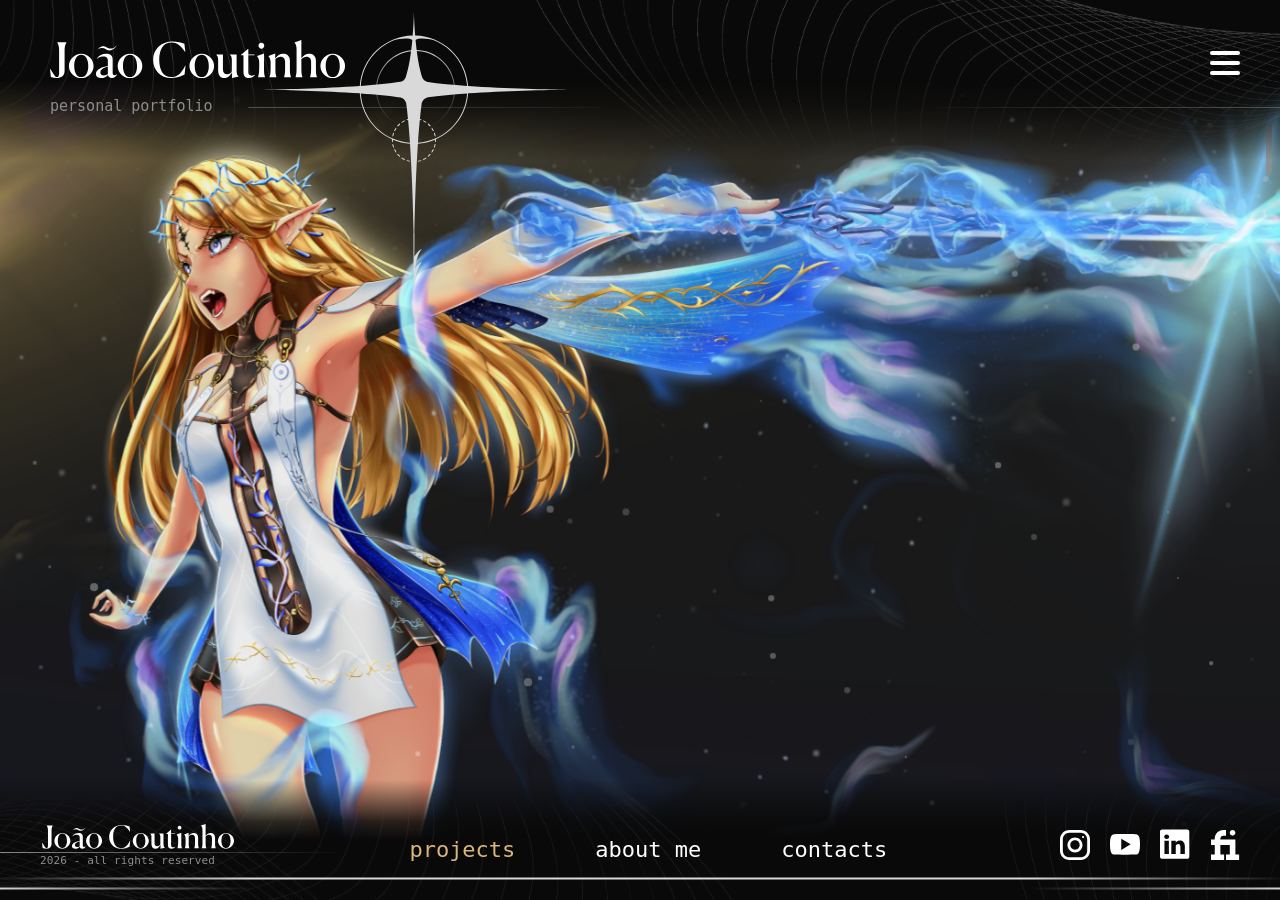
==== 3d-modeling.html @ b3ddf0ff "fst commit" ====
<!DOCTYPE html>
<html lang="pt">
<head>
  <meta charset="UTF-8">
  <meta name="viewport" content="width=device-width, initial-scale=1.0">
  <title>3d-Modeling | Portfolio</title>
  
 
  <link rel="stylesheet" href="css\parallax.css">
  <link rel="stylesheet" href="css\fonts.css">
  <link rel="stylesheet" href="css\header.css">
  <link rel="stylesheet" href="css\info_cards.css">
  <link rel="stylesheet" href="css\footer.css">
  <link rel="stylesheet" href="css\illustrations.css">
  <link rel="stylesheet" href="css\index.css">
  <link rel="stylesheet" href="css\tablets.css">
  <link rel="stylesheet" href="css\mobile.css">
</head>
<body>
  <div class="parallax-bg" aria-hidden="true">
    <!-- Desktop images -->
    <img class="parallax-layer layer1 desktop" src="images/layer4.png" alt="" data-speed="22">
    <img class="parallax-layer layer2 desktop" src="images/layer3.png" alt="" data-speed="16">
    <img class="parallax-layer layer3 desktop" src="images/layer2.png" alt="" data-speed="10">
    <img class="parallax-layer layer4 desktop" src="images/layer1.png" alt="" data-speed="30">
    
    <!-- Mobile images (hidden initially) -->
    <img class="parallax-layer layer1 mobile" src="images/layer4_mobile.png" alt="" data-speed="22" style="display:none;">
    <img class="parallax-layer layer2 mobile" src="images/layer3_mobile.png" alt="" data-speed="16" style="display:none;">
    <img class="parallax-layer layer3 mobile" src="images/layer2_mobile.png" alt="" data-speed="10" style="display:none;">
    <img class="parallax-layer layer4 mobile" src="images/layer1_mobile.png" alt="" data-speed="30" style="display:none;">
    
    <div class="parallax-layer particle-layer layer5" data-speed="8" aria-hidden="true"></div>
    <div class="parallax-layer particle-layer layer6" data-speed="10" aria-hidden="true"></div>
  </div>


  <div class="page-content">
    <header>
      <div class="mobile-nav-panel" id="mobile-nav-panel" aria-hidden="true" >
        <a href="index.html" class="nav-link is-active" data-nav="home"><h2>Projects</h2></a>
        <a href="about.html" class="nav-link" data-nav="about"><h2>About Me</h2></a>
        <a href="contact.html" class="nav-link" data-nav="contact"><h2>Contacts</h2></a>
      </div>
      <div class="black-degrade" aria-hidden="true"></div>
      <img src="images\waves blured.png" alt="Waves Blured" class="waves-blured">
      <svg class="Vector2Header" width="1702" height="2" viewBox="0 0 1702 2" preserveAspectRatio="xMidYMid meet" fill="none" xmlns="http://www.w3.org/2000/svg">
<path d="M579.146 1.33301H0V0.333008H579.146V1.33301Z" fill="url(#paint0_linear_225_235)"/>
<path d="M1701.89 0V1H1122.74V0H1701.89Z" fill="url(#paint1_linear_225_235)"/>
<defs>
<linearGradient id="paint0_linear_225_235" x1="1701.89" y1="1.00043" x2="0" y2="1.00043" gradientUnits="userSpaceOnUse">
<stop offset="0.00600609" stop-color="#8D8D8D"/>
<stop offset="0.370487" stop-color="#8D8D8D" stop-opacity="0"/>
<stop offset="0.607399" stop-color="#8D8D8D" stop-opacity="0"/>
<stop offset="1" stop-color="#8D8D8D"/>
</linearGradient>
<linearGradient id="paint1_linear_225_235" x1="1701.89" y1="1.00043" x2="0" y2="1.00043" gradientUnits="userSpaceOnUse">
<stop offset="0.00600609" stop-color="#8D8D8D"/>
<stop offset="0.370487" stop-color="#8D8D8D" stop-opacity="0"/>
<stop offset="0.607399" stop-color="#8D8D8D" stop-opacity="0"/>
<stop offset="1" stop-color="#8D8D8D"/>
</linearGradient>
</defs>
      </svg>
      <div class="slider" style="visibility:hidden;">  
        <svg class="slide1 is-active" width="1920" height="20" viewBox="0 0 1920 20" preserveAspectRatio="none" fill="none" xmlns="http://www.w3.org/2000/svg">
<path d="M1219.82 2.77637C1219.82 3.23866 1219.82 3.27374 1219.82 3.27637H1153.14C1142.38 3.27646 1136.98 6.40351 1130.78 9.58105C1124.53 12.7842 1117.53 15.9971 1103.69 15.9971V14.9971C1117.32 14.9971 1124.16 11.8482 1130.33 8.69141C1136.54 5.50894 1142.12 2.27646 1153.14 2.27637H1219.82C1219.82 2.27637 1219.82 2.27664 1219.82 2.77637Z" fill="#6D6D6D"/>
<path d="M1286.5 2.27637C1297.51 2.27649 1303.1 5.50895 1309.31 8.69141C1315.47 11.8482 1322.31 14.9971 1335.94 14.9971V15.9971C1322.1 15.9971 1315.1 12.7842 1308.85 9.58105C1302.65 6.40352 1297.25 3.27649 1286.5 3.27637H1219.82C1219.82 3.27637 1219.82 3.27637 1219.82 2.77637C1219.82 2.27664 1219.82 2.27637 1219.82 2.27637H1286.5Z" fill="#6D6D6D"/>
<path d="M1219.82 1H1160.32C1150.78 1.00012 1146 4.66069 1140.46 8.41211C1137.68 10.2914 1134.71 12.1945 1130.89 13.6221C1127.06 15.0508 1122.39 15.9971 1116.21 15.9971V14.9971C1122.28 14.9971 1126.83 14.0686 1130.54 12.6855C1134.25 11.3013 1137.13 9.45376 1139.9 7.58398C1143.7 5.00549 1147.27 2.38401 1152.34 1H1144.82C1132.71 1.00006 1126.63 4.69135 1119.65 8.43848C1112.62 12.2122 1104.76 15.9971 1089.2 15.9971V14.9971C1104.54 14.9971 1112.24 11.2823 1119.18 7.55762C1126.16 3.80644 1132.44 5.63108e-05 1144.82 0H1219.82V1Z" fill="#D9D9D9"/>
<path d="M1294.82 0C1307.19 8.13388e-05 1313.47 3.80645 1320.45 7.55762C1327.39 11.2823 1335.09 14.9971 1350.44 14.9971V15.9971C1334.87 15.9971 1327.01 12.2122 1319.98 8.43848C1313 4.69136 1306.92 1.00008 1294.82 1H1287.29C1292.37 2.38402 1295.93 5.00551 1299.74 7.58398C1302.5 9.45374 1305.39 11.3013 1309.1 12.6855C1312.8 14.0685 1317.35 14.9971 1323.43 14.9971V15.9971C1317.24 15.9971 1312.58 15.0508 1308.75 13.6221C1304.92 12.1945 1301.95 10.2914 1299.18 8.41211C1293.81 4.77783 1289.15 1.22894 1280.19 1.01074L1279.31 1H1219.82V0H1294.82Z" fill="#D9D9D9"/>
<path d="M1279.82 8.49805H1230.61C1223.54 10.2774 1220.49 16.3881 1219.82 19.6953C1219.14 16.3881 1216.09 10.2775 1209.02 8.49805H1159.82V7.49805H1279.82V8.49805Z" fill="url(#paint0_linear_6_7)"/>
<path d="M1116.21 15V16H0V15H1116.21Z" fill="url(#paint1_linear_6_7)"/>
<path d="M1920 15V16H1323.42V15H1920Z" fill="url(#paint2_linear_6_7)"/>
<defs>
<linearGradient id="paint0_linear_6_7" x1="0" y1="9.84766" x2="1920" y2="9.84766" gradientUnits="userSpaceOnUse">
<stop stop-color="#8D8D8D" stop-opacity="0"/>
<stop offset="0.2" stop-color="#8D8D8D"/>
<stop offset="0.8" stop-color="#8D8D8D"/>
<stop offset="1" stop-color="#8D8D8D" stop-opacity="0"/>
</linearGradient>
<linearGradient id="paint1_linear_6_7" x1="0" y1="16" x2="1967.49" y2="16" gradientUnits="userSpaceOnUse">
<stop stop-color="#D9D9D9" stop-opacity="0"/>
<stop offset="0.2" stop-color="#D9D9D9"/>
<stop offset="0.8" stop-color="#D9D9D9"/>
<stop offset="1" stop-color="#D9D9D9" stop-opacity="0"/>
</linearGradient>
<linearGradient id="paint2_linear_6_7" x1="-91.1058" y1="16" x2="1920" y2="16" gradientUnits="userSpaceOnUse">
<stop stop-color="#D9D9D9" stop-opacity="0"/>
<stop offset="0.2" stop-color="#D9D9D9"/>
<stop offset="0.8" stop-color="#D9D9D9"/>
<stop offset="1" stop-color="#D9D9D9" stop-opacity="0"/>
</linearGradient>
</defs>
        </svg>
        <svg class="slide2" width="1920" height="20" viewBox="0 0 1920 20" preserveAspectRatio="none" fill="none" xmlns="http://www.w3.org/2000/svg">
<path d="M1473.4 2.77637C1473.4 3.23867 1473.4 3.27374 1473.4 3.27637H1406.73C1395.97 3.27646 1390.57 6.40343 1384.37 9.58105C1378.12 12.7843 1371.12 15.9971 1357.28 15.9971V14.9971C1370.91 14.9971 1377.75 11.8483 1383.91 8.69141C1390.13 5.50886 1395.71 2.27646 1406.73 2.27637H1473.4C1473.4 2.27637 1473.4 2.27663 1473.4 2.77637Z" fill="#6D6D6D"/>
<path d="M1540.08 2.27637C1551.1 2.27649 1556.68 5.50888 1562.9 8.69141C1569.06 11.8483 1575.9 14.9971 1589.53 14.9971V15.9971C1575.69 15.9971 1568.69 12.7843 1562.44 9.58105C1556.24 6.40344 1550.84 3.27649 1540.08 3.27637H1473.41C1473.41 3.27637 1473.4 3.27638 1473.4 2.77637C1473.4 2.27663 1473.41 2.27637 1473.41 2.27637H1540.08Z" fill="#6D6D6D"/>
<path d="M1473.4 1H1413.91C1404.37 1.00012 1399.59 4.66061 1394.04 8.41211C1391.27 10.2915 1388.3 12.1944 1384.47 13.6221C1380.65 15.0508 1375.98 15.9971 1369.8 15.9971V14.9971C1375.87 14.9971 1380.42 14.0686 1384.12 12.6855C1387.83 11.3013 1390.72 9.45381 1393.48 7.58398C1397.29 5.00543 1400.86 2.38405 1405.93 1H1398.4C1386.3 1.00006 1380.22 4.69126 1373.24 8.43848C1366.21 12.2123 1358.35 15.9971 1342.79 15.9971V14.9971C1358.13 14.9971 1365.83 11.2824 1372.77 7.55762C1379.75 3.80635 1386.03 5.63121e-05 1398.4 0H1473.4V1Z" fill="#D9D9D9"/>
<path d="M1548.41 0C1560.78 8.13409e-05 1567.06 3.80636 1574.04 7.55762C1580.98 11.2824 1588.68 14.9971 1604.02 14.9971V15.9971C1588.46 15.9971 1580.6 12.2123 1573.57 8.43848C1566.59 4.69127 1560.51 1.00008 1548.41 1H1540.88C1545.95 2.38406 1549.52 5.00545 1553.33 7.58398C1556.09 9.45379 1558.98 11.3013 1562.68 12.6855C1566.39 14.0686 1570.94 14.9971 1577.01 14.9971V15.9971C1570.83 15.9971 1566.16 15.0508 1562.33 13.6221C1558.51 12.1945 1555.54 10.2915 1552.76 8.41211C1547.4 4.77774 1542.74 1.22895 1533.78 1.01074L1532.9 1H1473.4V0H1548.41Z" fill="#D9D9D9"/>
<path d="M1533.4 8.49805H1484.2C1477.13 10.2774 1474.08 16.388 1473.4 19.6953C1472.73 16.388 1469.68 10.2775 1462.61 8.49805H1413.4V7.49805H1533.4V8.49805Z" fill="url(#paint0_linear_225_249)"/>
<path d="M1369.8 15V16L0 16.0004V15.0004L1369.8 15Z" fill="url(#paint1_linear_225_249)"/>
<path d="M1920 15.0004V16.0004L1577.01 16V15L1920 15.0004Z" fill="url(#paint2_linear_225_249)"/>
<defs>
<linearGradient id="paint0_linear_225_249" x1="0" y1="9.84766" x2="1920" y2="9.84766" gradientUnits="userSpaceOnUse">
<stop stop-color="#8D8D8D" stop-opacity="0"/>
<stop offset="0.2" stop-color="#8D8D8D"/>
<stop offset="0.8" stop-color="#8D8D8D"/>
<stop offset="1" stop-color="#8D8D8D" stop-opacity="0"/>
</linearGradient>
<linearGradient id="paint1_linear_225_249" x1="0" y1="16" x2="1967.49" y2="16" gradientUnits="userSpaceOnUse">
<stop stop-color="#D9D9D9" stop-opacity="0"/>
<stop offset="0.2" stop-color="#D9D9D9"/>
<stop offset="0.8" stop-color="#D9D9D9"/>
<stop offset="1" stop-color="#D9D9D9" stop-opacity="0"/>
</linearGradient>
<linearGradient id="paint2_linear_225_249" x1="-91.1058" y1="16" x2="1920" y2="16" gradientUnits="userSpaceOnUse">
<stop stop-color="#D9D9D9" stop-opacity="0"/>
<stop offset="0.2" stop-color="#D9D9D9"/>
<stop offset="0.8" stop-color="#D9D9D9"/>
<stop offset="1" stop-color="#D9D9D9" stop-opacity="0"/>
</linearGradient>
</defs>
        </svg>
        <svg class="slide3" width="1920" height="20" viewBox="0 0 1920 20" preserveAspectRatio="none" fill="none" xmlns="http://www.w3.org/2000/svg">
<path d="M1722.04 2.77637C1722.04 3.23868 1722.04 3.27374 1722.04 3.27637H1655.36C1644.61 3.27646 1639.21 6.40339 1633.01 9.58105C1626.76 12.7843 1619.76 15.9971 1605.92 15.9971V14.9971C1619.55 14.9971 1626.39 11.8483 1632.55 8.69141C1638.76 5.50883 1644.35 2.27646 1655.36 2.27637H1722.04C1722.04 2.27637 1722.04 2.27662 1722.04 2.77637Z" fill="#6D6D6D"/>
<path d="M1788.72 2.27637C1799.74 2.27649 1805.32 5.50884 1811.53 8.69141C1817.7 11.8483 1824.54 14.9971 1838.17 14.9971V15.9971C1824.33 15.9971 1817.33 12.7843 1811.08 9.58105C1804.88 6.40341 1799.48 3.27649 1788.72 3.27637H1722.04C1722.04 3.27637 1722.04 3.27638 1722.04 2.77637C1722.04 2.27662 1722.04 2.27637 1722.04 2.27637H1788.72Z" fill="#6D6D6D"/>
<path d="M1722.04 1H1662.55C1653.01 1.00012 1648.22 4.66057 1642.68 8.41211C1639.91 10.2915 1636.94 12.1944 1633.11 13.6221C1629.28 15.0508 1624.62 15.9971 1618.43 15.9971V14.9971C1624.51 14.9971 1629.06 14.0686 1632.76 12.6855C1636.47 11.3013 1639.36 9.45383 1642.12 7.58398C1645.93 5.00541 1649.49 2.38406 1654.57 1H1647.04C1634.94 1.00006 1628.85 4.69122 1621.88 8.43848C1614.85 12.2123 1606.99 15.9971 1591.42 15.9971V14.9971C1606.77 14.9971 1614.47 11.2824 1621.41 7.55762C1628.39 3.80631 1634.67 5.63127e-05 1647.04 0H1722.04V1Z" fill="#D9D9D9"/>
<path d="M1797.04 0C1809.42 8.13418e-05 1815.7 3.80632 1822.68 7.55762C1829.62 11.2824 1837.32 14.9971 1852.66 14.9971V15.9971C1837.1 15.9971 1829.24 12.2123 1822.21 8.43848C1815.23 4.69124 1809.15 1.00008 1797.04 1H1789.52C1794.59 2.38407 1798.16 5.00543 1801.96 7.58398C1804.73 9.45381 1807.61 11.3013 1811.32 12.6855C1815.03 14.0686 1819.58 14.9971 1825.65 14.9971V15.9971C1819.47 15.9971 1814.8 15.0508 1810.97 13.6221C1807.15 12.1944 1804.18 10.2915 1801.4 8.41211C1796.04 4.7777 1791.38 1.22895 1782.41 1.01074L1781.54 1H1722.04V0H1797.04Z" fill="#D9D9D9"/>
<path d="M1782.04 8.49805H1732.84C1725.77 10.2775 1722.71 16.3879 1722.04 19.6953C1721.37 16.3879 1718.31 10.2775 1711.25 8.49805H1662.04V7.49805H1782.04V8.49805Z" fill="url(#paint0_linear_225_249)"/>
<path d="M1618.43 15V16L0 16.0005V15.0005L1618.43 15Z" fill="url(#paint1_linear_225_249)"/>
<path d="M1920 15.0005V16.0005L1825.65 16V15L1920 15.0005Z" fill="url(#paint2_linear_225_249)"/>
<defs>
<linearGradient id="paint0_linear_225_249" x1="0" y1="9.84766" x2="1920" y2="9.84766" gradientUnits="userSpaceOnUse">
<stop stop-color="#8D8D8D" stop-opacity="0"/>
<stop offset="0.2" stop-color="#8D8D8D"/>
<stop offset="0.8" stop-color="#8D8D8D"/>
<stop offset="1" stop-color="#8D8D8D" stop-opacity="0"/>
</linearGradient>
<linearGradient id="paint1_linear_225_249" x1="0" y1="16" x2="1967.49" y2="16" gradientUnits="userSpaceOnUse">
<stop stop-color="#D9D9D9" stop-opacity="0"/>
<stop offset="0.2" stop-color="#D9D9D9"/>
<stop offset="0.8" stop-color="#D9D9D9"/>
<stop offset="1" stop-color="#D9D9D9" stop-opacity="0"/>
</linearGradient>
<linearGradient id="paint2_linear_225_249" x1="-91.1058" y1="16" x2="1920" y2="16" gradientUnits="userSpaceOnUse">
<stop stop-color="#D9D9D9" stop-opacity="0"/>
<stop offset="0.2" stop-color="#D9D9D9"/>
<stop offset="0.8" stop-color="#D9D9D9"/>
<stop offset="1" stop-color="#D9D9D9" stop-opacity="0"/>
</linearGradient>
</defs>
        </svg>
        



      </div> 
    
      <div class="nav-container">

        <div class="logo-container">      
          <svg class="JoãoCoutinho"width="296" height="39" viewBox="0 0 296 39" fill="none" xmlns="http://www.w3.org/2000/svg">
<path d="M16.5117 2.30469C14.9759 5.28038 14.5918 6.9127 14.5918 10.8965V30.7207C14.5916 35.4243 11.52 38.0643 6.48047 38.0645C4.65649 38.0645 2.73624 37.7278 0.864258 37.0078L0 29.0879L0.383789 28.9443C3.74379 34.3203 5.18411 37.1045 6.91211 37.1045C8.20807 37.1044 9.12012 35.7602 9.12012 33.4082V10.8965C9.12012 6.91267 8.73602 5.28042 7.2002 2.30469V2.20801H16.5117V2.30469Z" fill="white"/>
<path fill-rule="evenodd" clip-rule="evenodd" d="M31.2314 13.7285C37.9512 13.7287 43.5672 19.4881 43.5674 25.9199C43.5674 32.3998 37.9993 38.0643 31.2314 38.0645C24.4634 38.0645 18.8954 32.3999 18.9434 25.9199C18.9915 19.4881 24.5596 13.7285 31.2314 13.7285ZM31.2314 14.6885C26.3355 14.6885 24.2237 20.16 24.2236 25.9199C24.2236 31.7279 26.2874 37.1045 31.2314 37.1045C36.1752 37.1043 38.2871 31.7278 38.2871 25.9199C38.287 20.1602 36.1271 14.6887 31.2314 14.6885Z" fill="white"/>
<path fill-rule="evenodd" clip-rule="evenodd" d="M56.3633 13.7285C61.2113 13.7285 62.6514 16.4644 62.6514 19.4404V33.1201C62.6514 34.3201 63.1316 35.2323 64.5234 35.2324C65.2434 35.2324 66.012 34.9923 66.876 34.3203L66.9717 34.416C66.2517 35.952 64.8116 37.9199 61.9316 37.9199C59.5317 37.9199 58.2833 36.5284 57.9473 34.8965C56.4593 36.5763 54.0597 38.0643 51.0361 38.0645C48.2042 38.0645 45.8995 36.7203 45.8994 33.9844C45.8994 29.1364 52.8116 26.7838 57.8516 25.9678V20.7363C57.8516 18.2403 56.8435 16.6084 53.4355 16.6084C51.6116 16.6084 49.1157 17.0886 47.0518 18.7686L46.8115 18.4805C48.7795 15.6966 52.1875 13.7286 56.3633 13.7285ZM57.8516 26.7842C54.0596 27.6482 50.4121 29.2324 50.4121 32.4004C50.4122 34.2723 51.6601 35.4727 53.916 35.4727C55.5479 35.4726 57.0356 34.848 57.8516 34.0801V26.7842Z" fill="white"/>
<path fill-rule="evenodd" clip-rule="evenodd" d="M79.9814 13.7285C86.7012 13.7287 92.3172 19.4881 92.3174 25.9199C92.3174 32.3998 86.7493 38.0643 79.9814 38.0645C73.2134 38.0645 67.6454 32.3999 67.6934 25.9199C67.7415 19.4881 73.3096 13.7285 79.9814 13.7285ZM79.9814 14.6885C75.0855 14.6885 72.9737 20.16 72.9736 25.9199C72.9736 31.7279 75.0374 37.1045 79.9814 37.1045C84.9252 37.1043 87.0371 31.7278 87.0371 25.9199C87.037 20.1602 84.8771 14.6887 79.9814 14.6885Z" fill="white"/>
<path d="M122.288 1.48828C127.376 1.48828 131.841 2.78399 134.385 3.79199L135.345 11.6641L134.96 11.8086C130.256 5.18459 127.184 2.44824 121.664 2.44824C112.784 2.44836 109.232 9.84045 109.232 19.7764C109.232 29.7602 112.928 37.1043 121.376 37.1045C128.192 37.1045 131.792 32.4005 135.152 25.6807L135.536 25.8242L134.576 34.6084C133.76 35.2326 127.952 38.0645 121.376 38.0645C110.288 38.0643 103.137 30.0482 103.137 19.7764C103.137 9.55243 111.104 1.48838 122.288 1.48828Z" fill="white"/>
<path fill-rule="evenodd" clip-rule="evenodd" d="M151.747 13.7285C158.467 13.7287 164.083 19.4881 164.083 25.9199C164.083 32.3998 158.515 38.0643 151.747 38.0645C144.979 38.0645 139.411 32.3999 139.459 25.9199C139.507 19.4881 145.075 13.7285 151.747 13.7285ZM151.747 14.6885C146.851 14.6885 144.739 20.16 144.739 25.9199C144.739 31.7279 146.803 37.1045 151.747 37.1045C156.691 37.1043 158.803 31.7278 158.803 25.9199C158.803 20.1602 156.643 14.6887 151.747 14.6885Z" fill="white"/>
<path d="M172.938 29.1367C172.938 32.4964 174.474 34.2246 177.162 34.2246C179.466 34.2244 180.905 32.928 181.817 31.2002V19.6807C181.817 17.2807 181.05 15.6 179.706 14.5439V14.4482H186.617V29.1846C186.617 34.272 187.242 35.1842 188.777 36.2881V36.3838L182.058 37.9199V31.9678C180.426 35.0877 178.218 38.0642 174.33 38.0645C170.25 38.0645 168.138 34.8963 168.138 29.9043V19.6807C168.138 17.2327 167.322 15.5999 166.122 14.5439V14.4482H172.938V29.1367Z" fill="white"/>
<path d="M198.312 14.4482H204.505V15.3125H198.312V32.1123C198.313 34.4163 199.369 35.6641 201.673 35.6641C203.353 35.664 204.6 34.9928 204.841 34.8486L204.984 35.04C203.64 36.912 201.529 38.0644 198.841 38.0645C196.009 38.0645 193.465 36.7679 193.465 32.2559V15.3125H190.873V15.0244L197.833 9.02441H198.312V14.4482Z" fill="white"/>
<path fill-rule="evenodd" clip-rule="evenodd" d="M282.716 13.7285C289.436 13.7287 295.052 19.4881 295.052 25.9199C295.052 32.3998 289.484 38.0643 282.716 38.0645C275.948 38.0645 270.38 32.3999 270.428 25.9199C270.476 19.4881 276.044 13.7285 282.716 13.7285ZM282.716 14.6885C277.82 14.6885 275.708 20.16 275.708 25.9199C275.708 31.7279 277.772 37.1045 282.716 37.1045C287.66 37.1043 289.771 31.7278 289.771 25.9199C289.771 20.1601 287.612 14.6887 282.716 14.6885Z" fill="white"/>
<path d="M214.017 27.9844C214.017 32.1122 214.113 34.6081 215.073 37.248V37.3447H208.113V37.248C208.785 34.6081 209.217 32.2081 209.217 28.0322V22.5605C209.217 19.4885 208.209 17.6642 207.057 16.3682V16.0322L214.017 13.4883V27.9844Z" fill="white"/>
<path d="M225.216 18.0967L225.407 18.1445C227.471 15.6485 229.776 13.7285 233.136 13.7285C237.504 13.7286 239.903 16.4165 239.903 20.6885V27.9844C239.903 32.3042 240 34.6081 241.008 37.248V37.3447H234.048V37.248C234.912 34.6081 235.104 32.0641 235.104 28.0322V21.792C235.103 19.0561 233.903 16.6562 230.688 16.6562C228.672 16.6563 226.799 17.5687 225.407 19.0566V27.9844C225.407 32.1602 225.504 34.6081 226.464 37.248V37.3447H219.504V37.248C220.416 34.6082 220.607 32.2561 220.607 28.0322V22.3682C220.607 19.2002 219.599 17.4239 218.447 16.1279V16.0322L225.216 13.4883V18.0967Z" fill="white"/>
<path d="M251.372 18.1445C253.436 15.6486 255.74 13.7286 259.1 13.7285C263.468 13.7285 265.916 16.4165 265.916 20.6885V28.0322C265.916 32.3041 266.012 34.6081 266.972 37.248V37.3447H260.012V37.248C260.924 34.6081 261.116 32.0162 261.116 28.0322V21.792C261.116 19.0562 259.868 16.6564 256.7 16.6562C254.636 16.6562 252.812 17.5685 251.372 19.1045V28.0322C251.372 32.1601 251.516 34.6082 252.476 37.248V37.3447H245.516V37.248C246.38 34.6081 246.572 32.2562 246.572 28.0322V8.83203C246.572 5.71216 245.564 3.88777 244.412 2.5918V2.49609L251.372 0V18.1445Z" fill="white"/>
<path d="M66.999 5.21289C65.3142 7.87838 60.8063 12.4585 56.25 9.45898C51.6937 6.4595 47.7656 8.88514 46.3711 10.4727C47.8342 8.63643 51.5719 5.26351 54.8174 6.46191C58.874 7.95995 61.584 10.9629 66.999 5.21289Z" fill="white"/>
<path d="M211.377 2.83203C212.961 2.83203 214.257 4.17597 214.257 5.75977C214.257 7.34377 212.961 8.64062 211.377 8.64062C209.793 8.64058 208.497 7.34374 208.497 5.75977C208.497 4.176 209.793 2.83207 211.377 2.83203Z" fill="white"/>
          </svg>
          <h2 class="professional-portfolio">personal portfolio</h2>
          <div class="LogoHeaderContainer">
            <svg class="LogoHeader"width="318" height="301" viewBox="0 0 318 301" fill="none" xmlns="http://www.w3.org/2000/svg">
<path d="M138.272 121.604C138.785 121.779 139.067 122.331 138.904 122.851C138.722 123.43 138.564 124.021 138.432 124.621C138.314 125.152 137.794 125.49 137.263 125.386C137.489 124.083 137.828 122.818 138.272 121.604Z" fill="#D9D9D9"/>
<path d="M140.939 116.514C141.389 116.815 141.518 117.423 141.226 117.882C140.898 118.396 140.591 118.925 140.308 119.468C140.056 119.95 139.465 120.141 138.979 119.902C139.533 118.711 140.19 117.578 140.939 116.514Z" fill="#D9D9D9"/>
<path d="M144.83 112.284C145.187 112.692 145.155 113.312 144.754 113.68C144.303 114.093 143.87 114.526 143.457 114.977C143.089 115.378 142.469 115.41 142.062 115.053C142.901 114.05 143.828 113.123 144.83 112.284Z" fill="#D9D9D9"/>
<path d="M149.68 109.202C149.919 109.688 149.727 110.278 149.245 110.53C148.702 110.813 148.173 111.12 147.659 111.448C147.2 111.741 146.593 111.612 146.291 111.162C147.355 110.413 148.489 109.756 149.68 109.202Z" fill="#D9D9D9"/>
<path d="M179.623 121.604C180.067 122.818 180.407 124.082 180.633 125.385C180.102 125.489 179.582 125.152 179.465 124.621C179.332 124.021 179.175 123.43 178.992 122.851C178.829 122.332 179.111 121.779 179.623 121.604Z" fill="#D9D9D9"/>
<path d="M176.955 116.514C177.704 117.578 178.362 118.711 178.916 119.902C178.43 120.141 177.84 119.95 177.589 119.468C177.306 118.925 176.999 118.396 176.671 117.882C176.379 117.423 176.507 116.816 176.955 116.514Z" fill="#D9D9D9"/>
<path d="M173.065 112.284C174.068 113.123 174.994 114.05 175.833 115.053C175.426 115.409 174.807 115.378 174.439 114.977C174.026 114.526 173.593 114.093 173.143 113.68C172.742 113.312 172.709 112.692 173.065 112.284Z" fill="#D9D9D9"/>
<path d="M168.216 109.202C169.407 109.756 170.541 110.412 171.604 111.161C171.303 111.611 170.696 111.741 170.237 111.448C169.723 111.12 169.193 110.814 168.65 110.53C168.168 110.278 167.977 109.688 168.216 109.202Z" fill="#D9D9D9"/>
<path fill-rule="evenodd" clip-rule="evenodd" d="M158.948 0C159.023 5.86039 159.375 14.7196 160.16 24.4043C188.345 25.0218 211.234 47.1265 213.096 74.9883C250.608 77.5927 294.447 78.5378 317.294 78.6611L314.141 78.6816C290.58 78.8702 248.948 79.8428 213.095 82.332C211.721 102.895 198.895 120.32 180.939 128.289C180.952 128.582 180.959 128.876 180.959 129.171L180.951 129.739C180.948 129.87 180.941 130.001 180.936 130.132C180.921 130.466 180.899 130.799 180.87 131.129C180.331 131.092 179.916 130.633 179.939 130.09C179.953 129.786 179.959 129.478 179.959 129.171C179.959 129.019 179.957 128.867 179.954 128.716C174.645 130.947 168.906 132.356 162.896 132.788C160.927 162.073 159.841 195.592 159.325 221.943C159.404 222.034 159.449 222.149 159.448 222.27C159.443 223.595 159.438 224.858 159.433 226.182L159.354 245.774C162.789 239.936 165.826 238.14 166.948 237.979C163.166 241.762 161.061 249.921 159.971 257.752C163.148 252.716 165.893 251.121 166.948 250.971C161.983 255.936 159.907 268.447 159.226 277.854L159.151 296.431C159.146 297.754 159.141 299.017 159.136 300.343C159.135 300.392 159.115 300.44 159.08 300.475C159.045 300.509 158.998 300.529 158.948 300.529C158.899 300.529 158.852 300.509 158.816 300.475C158.781 300.44 158.761 300.392 158.761 300.343C158.756 299.017 158.75 297.754 158.745 296.431L158.464 226.182C158.459 224.858 158.453 223.595 158.448 222.27C158.448 222.149 158.492 222.034 158.57 221.943C158.054 195.591 156.969 162.073 154.999 132.788C148.989 132.356 143.251 130.946 137.941 128.715C137.938 128.866 137.938 129.019 137.938 129.171C137.938 129.478 137.944 129.786 137.957 130.09C137.98 130.633 137.564 131.093 137.024 131.129C136.968 130.484 136.938 129.831 136.938 129.171C136.938 128.876 136.943 128.582 136.955 128.289C119.012 120.326 106.192 102.918 104.804 82.374C68.8155 79.8536 26.8464 78.8713 3.15332 78.6816L0 78.6611L3.15332 78.6396C26.8464 78.45 68.8155 77.4677 104.804 74.9473C106.685 47.1049 129.565 25.0216 157.736 24.4043C158.521 14.7196 158.874 5.86039 158.948 0ZM105.811 82.4434C107.212 102.42 119.627 119.358 137.023 127.225C137.024 127.221 137.024 127.217 137.024 127.213C137.279 127.23 137.505 127.341 137.671 127.511C143.024 129.846 148.835 131.327 154.932 131.781C154.386 123.777 153.775 116.101 153.089 108.988C152.935 109.033 152.781 109.079 152.628 109.127C152.108 109.29 151.556 109.008 151.382 108.495C151.909 108.302 152.445 108.13 152.99 107.978C152.429 102.268 151.821 96.933 151.159 92.0996H151.17C150.448 89.4079 148.381 87.2902 145.72 86.498C134.673 84.8401 120.783 83.5073 105.811 82.4434ZM212.088 82.4014C197.452 83.4323 183.824 84.7178 172.839 86.3115C172.715 86.3491 172.59 86.385 172.462 86.418C169.664 87.1399 167.474 89.3125 166.727 92.0996H166.737C166.076 96.933 165.466 102.267 164.905 107.978C165.45 108.13 165.987 108.302 166.514 108.495C166.339 109.008 165.789 109.29 165.27 109.127C165.116 109.079 164.962 109.033 164.807 108.988C164.12 116.101 163.51 123.777 162.964 131.781C169.061 131.327 174.871 129.846 180.225 127.511C180.39 127.342 180.616 127.23 180.87 127.213C180.87 127.217 180.871 127.221 180.871 127.225C198.28 119.353 210.701 102.397 212.088 82.4014ZM178.891 29.249C173.587 27.8758 164.298 26.4653 160.567 29.0742C161.843 42.6792 163.988 57.1918 167.418 66.958C168.464 68.8917 170.278 70.3398 172.462 70.9033C172.588 70.9359 172.713 70.9707 172.835 71.0078C183.82 72.6018 197.451 73.8879 212.088 74.9189C210.648 54.1737 197.332 36.6992 178.891 29.249ZM157.328 29.0723C153.569 26.4429 144.17 27.9024 138.91 29.2871C120.531 36.7539 107.263 54.1859 105.811 74.877C120.783 73.813 134.673 72.4802 145.72 70.8223C147.776 70.21 149.477 68.8066 150.478 66.958C153.907 57.1914 156.053 42.6779 157.328 29.0723Z" fill="#D9D9D9"/>
<path d="M151.382 149.847C151.557 149.334 152.109 149.052 152.628 149.216C153.207 149.398 153.799 149.556 154.398 149.688C154.929 149.806 155.266 150.326 155.162 150.856C153.859 150.631 152.595 150.291 151.382 149.847Z" fill="#D9D9D9"/>
<path d="M165.27 149.216C165.788 149.053 166.339 149.335 166.514 149.847C165.3 150.291 164.037 150.631 162.734 150.856C162.631 150.326 162.968 149.806 163.499 149.688C164.099 149.556 164.69 149.398 165.27 149.216Z" fill="#D9D9D9"/>
<path d="M146.291 147.179C146.593 146.73 147.201 146.602 147.659 146.895C148.173 147.223 148.702 147.529 149.245 147.812C149.727 148.064 149.918 148.654 149.68 149.14C148.488 148.586 147.355 147.928 146.291 147.179Z" fill="#D9D9D9"/>
<path d="M170.237 146.895C170.696 146.602 171.302 146.731 171.604 147.18C170.54 147.929 169.407 148.586 168.216 149.14C167.978 148.654 168.169 148.064 168.65 147.812C169.194 147.529 169.723 147.223 170.237 146.895Z" fill="#D9D9D9"/>
<path d="M142.062 143.289C142.469 142.933 143.089 142.965 143.457 143.366C143.87 143.817 144.303 144.25 144.754 144.663C145.155 145.031 145.186 145.649 144.83 146.057C143.828 145.218 142.901 144.292 142.062 143.289Z" fill="#D9D9D9"/>
<path d="M174.439 143.366C174.807 142.965 175.426 142.934 175.833 143.289C174.994 144.291 174.068 145.218 173.065 146.057C172.71 145.649 172.742 145.031 173.143 144.663C173.593 144.25 174.026 143.817 174.439 143.366Z" fill="#D9D9D9"/>
<path d="M138.979 138.439C139.465 138.201 140.056 138.392 140.308 138.874C140.591 139.417 140.897 139.947 141.226 140.461C141.518 140.92 141.388 141.526 140.938 141.828C140.38 141.035 139.873 140.202 139.421 139.336C139.267 139.041 139.12 138.742 138.979 138.439Z" fill="#D9D9D9"/>
<path d="M177.589 138.874C177.84 138.392 178.431 138.201 178.916 138.439C178.362 139.631 177.705 140.764 176.956 141.828C176.507 141.526 176.378 140.919 176.671 140.461C176.999 139.947 177.306 139.417 177.589 138.874Z" fill="#D9D9D9"/>
<path d="M137.263 132.956C137.794 132.852 138.314 133.191 138.432 133.722C138.564 134.322 138.722 134.913 138.904 135.492C139.068 136.011 138.785 136.563 138.272 136.737C137.828 135.523 137.489 134.259 137.263 132.956Z" fill="#D9D9D9"/>
<path d="M179.465 133.722C179.582 133.191 180.102 132.853 180.633 132.957C180.407 134.26 180.067 135.524 179.623 136.737C179.111 136.562 178.829 136.011 178.992 135.492C179.175 134.913 179.332 134.322 179.465 133.722Z" fill="#D9D9D9"/>
            </svg>
            <svg class="LogoHeaderbola" width="79" height="79" viewBox="0 0 79 79" fill="none" xmlns="http://www.w3.org/2000/svg">
<path d="M77.6095 39.3047C77.6095 18.1496 60.4599 1 39.3047 1C18.1496 1.00003 1.00003 18.1496 1 39.3047C1 60.4599 18.1496 77.6095 39.3047 77.6095V78.6095C17.5973 78.6095 0 61.0122 0 39.3047C3.29861e-05 17.5973 17.5973 3.29904e-05 39.3047 0C61.0122 0 78.6095 17.5973 78.6095 39.3047C78.6095 61.0122 61.0122 78.6095 39.3047 78.6095V77.6095C60.4599 77.6095 77.6095 60.4599 77.6095 39.3047Z" fill="url(#paint0_linear_196_331)"/>
<defs>
<linearGradient id="paint0_linear_196_331" x1="39.3047" y1="0" x2="39.3047" y2="78.6095" gradientUnits="userSpaceOnUse">
<stop stop-color="#D9D9D9"/>
<stop offset="1" stop-color="#737373" stop-opacity="0"/>
</linearGradient>
</defs>
            </svg>
          </div>
          
        </div>
        <nav>
          <a href="index.html" class="nav-link is-active" data-nav="home"><h2>Projects</h2></a>
          <a href="about.html" class="nav-link" data-nav="about"><h2>About Me</h2></a>
          <a href="contact.html" class="nav-link" data-nav="contact"><h2>Contacts</h2></a>
        </nav>
      </div>
      <div class="mobile-nav-toggle" type="button" aria-label="Open navigation menu" aria-expanded="false" aria-controls="mobile-nav-panel">
        <span></span>
        <span></span>
        <span></span>
      </div>
      
    </header>
    <div class="content-container" id="home-content">
      <div class="frame-controller-about">
        



      </div> 
      <footer class="footer-section">
        <img src="images\waves blured.png" alt="Waves Blured" class="footer-waves-blured">
        <div class="footer-content">
          <div class="footer-content-text"> 
            <svg class="footer-content-JoãoCoutinho"width="196.7" height="25.38" viewBox="0 0 296 39" fill="none" xmlns="http://www.w3.org/2000/svg">
              <path d="M16.5117 2.30469C14.9759 5.28038 14.5918 6.9127 14.5918 10.8965V30.7207C14.5916 35.4243 11.52 38.0643 6.48047 38.0645C4.65649 38.0645 2.73624 37.7278 0.864258 37.0078L0 29.0879L0.383789 28.9443C3.74379 34.3203 5.18411 37.1045 6.91211 37.1045C8.20807 37.1044 9.12012 35.7602 9.12012 33.4082V10.8965C9.12012 6.91267 8.73602 5.28042 7.2002 2.30469V2.20801H16.5117V2.30469Z" fill="white"/>
              <path fill-rule="evenodd" clip-rule="evenodd" d="M31.2314 13.7285C37.9512 13.7287 43.5672 19.4881 43.5674 25.9199C43.5674 32.3998 37.9993 38.0643 31.2314 38.0645C24.4634 38.0645 18.8954 32.3999 18.9434 25.9199C18.9915 19.4881 24.5596 13.7285 31.2314 13.7285ZM31.2314 14.6885C26.3355 14.6885 24.2237 20.16 24.2236 25.9199C24.2236 31.7279 26.2874 37.1045 31.2314 37.1045C36.1752 37.1043 38.2871 31.7278 38.2871 25.9199C38.287 20.1602 36.1271 14.6887 31.2314 14.6885Z" fill="white"/>
              <path fill-rule="evenodd" clip-rule="evenodd" d="M56.3633 13.7285C61.2113 13.7285 62.6514 16.4644 62.6514 19.4404V33.1201C62.6514 34.3201 63.1316 35.2323 64.5234 35.2324C65.2434 35.2324 66.012 34.9923 66.876 34.3203L66.9717 34.416C66.2517 35.952 64.8116 37.9199 61.9316 37.9199C59.5317 37.9199 58.2833 36.5284 57.9473 34.8965C56.4593 36.5763 54.0597 38.0643 51.0361 38.0645C48.2042 38.0645 45.8995 36.7203 45.8994 33.9844C45.8994 29.1364 52.8116 26.7838 57.8516 25.9678V20.7363C57.8516 18.2403 56.8435 16.6084 53.4355 16.6084C51.6116 16.6084 49.1157 17.0886 47.0518 18.7686L46.8115 18.4805C48.7795 15.6966 52.1875 13.7286 56.3633 13.7285ZM57.8516 26.7842C54.0596 27.6482 50.4121 29.2324 50.4121 32.4004C50.4122 34.2723 51.6601 35.4727 53.916 35.4727C55.5479 35.4726 57.0356 34.848 57.8516 34.0801V26.7842Z" fill="white"/>
              <path fill-rule="evenodd" clip-rule="evenodd" d="M79.9814 13.7285C86.7012 13.7287 92.3172 19.4881 92.3174 25.9199C92.3174 32.3998 86.7493 38.0643 79.9814 38.0645C73.2134 38.0645 67.6454 32.3999 67.6934 25.9199C67.7415 19.4881 73.3096 13.7285 79.9814 13.7285ZM79.9814 14.6885C75.0855 14.6885 72.9737 20.16 72.9736 25.9199C72.9736 31.7279 75.0374 37.1045 79.9814 37.1045C84.9252 37.1043 87.0371 31.7278 87.0371 25.9199C87.037 20.1602 84.8771 14.6887 79.9814 14.6885Z" fill="white"/>
              <path d="M122.288 1.48828C127.376 1.48828 131.841 2.78399 134.385 3.79199L135.345 11.6641L134.96 11.8086C130.256 5.18459 127.184 2.44824 121.664 2.44824C112.784 2.44836 109.232 9.84045 109.232 19.7764C109.232 29.7602 112.928 37.1043 121.376 37.1045C128.192 37.1045 131.792 32.4005 135.152 25.6807L135.536 25.8242L134.576 34.6084C133.76 35.2326 127.952 38.0645 121.376 38.0645C110.288 38.0643 103.137 30.0482 103.137 19.7764C103.137 9.55243 111.104 1.48838 122.288 1.48828Z" fill="white"/>
              <path fill-rule="evenodd" clip-rule="evenodd" d="M151.747 13.7285C158.467 13.7287 164.083 19.4881 164.083 25.9199C164.083 32.3998 158.515 38.0643 151.747 38.0645C144.979 38.0645 139.411 32.3999 139.459 25.9199C139.507 19.4881 145.075 13.7285 151.747 13.7285ZM151.747 14.6885C146.851 14.6885 144.739 20.16 144.739 25.9199C144.739 31.7279 146.803 37.1045 151.747 37.1045C156.691 37.1043 158.803 31.7278 158.803 25.9199C158.803 20.1602 156.643 14.6887 151.747 14.6885Z" fill="white"/>
              <path d="M172.938 29.1367C172.938 32.4964 174.474 34.2246 177.162 34.2246C179.466 34.2244 180.905 32.928 181.817 31.2002V19.6807C181.817 17.2807 181.05 15.6 179.706 14.5439V14.4482H186.617V29.1846C186.617 34.272 187.242 35.1842 188.777 36.2881V36.3838L182.058 37.9199V31.9678C180.426 35.0877 178.218 38.0642 174.33 38.0645C170.25 38.0645 168.138 34.8963 168.138 29.9043V19.6807C168.138 17.2327 167.322 15.5999 166.122 14.5439V14.4482H172.938V29.1367Z" fill="white"/>
              <path d="M198.312 14.4482H204.505V15.3125H198.312V32.1123C198.313 34.4163 199.369 35.6641 201.673 35.6641C203.353 35.664 204.6 34.9928 204.841 34.8486L204.984 35.04C203.64 36.912 201.529 38.0644 198.841 38.0645C196.009 38.0645 193.465 36.7679 193.465 32.2559V15.3125H190.873V15.0244L197.833 9.02441H198.312V14.4482Z" fill="white"/>
              <path fill-rule="evenodd" clip-rule="evenodd" d="M282.716 13.7285C289.436 13.7287 295.052 19.4881 295.052 25.9199C295.052 32.3998 289.484 38.0643 282.716 38.0645C275.948 38.0645 270.38 32.3999 270.428 25.9199C270.476 19.4881 276.044 13.7285 282.716 13.7285ZM282.716 14.6885C277.82 14.6885 275.708 20.16 275.708 25.9199C275.708 31.7279 277.772 37.1045 282.716 37.1045C287.66 37.1043 289.771 31.7278 289.771 25.9199C289.771 20.1601 287.612 14.6887 282.716 14.6885Z" fill="white"/>
              <path d="M214.017 27.9844C214.017 32.1122 214.113 34.6081 215.073 37.248V37.3447H208.113V37.248C208.785 34.6081 209.217 32.2081 209.217 28.0322V22.5605C209.217 19.4885 208.209 17.6642 207.057 16.3682V16.0322L214.017 13.4883V27.9844Z" fill="white"/>
              <path d="M225.216 18.0967L225.407 18.1445C227.471 15.6485 229.776 13.7285 233.136 13.7285C237.504 13.7286 239.903 16.4165 239.903 20.6885V27.9844C239.903 32.3042 240 34.6081 241.008 37.248V37.3447H234.048V37.248C234.912 34.6081 235.104 32.0641 235.104 28.0322V21.792C235.103 19.0561 233.903 16.6562 230.688 16.6562C228.672 16.6563 226.799 17.5687 225.407 19.0566V27.9844C225.407 32.1602 225.504 34.6081 226.464 37.248V37.3447H219.504V37.248C220.416 34.6082 220.607 32.2561 220.607 28.0322V22.3682C220.607 19.2002 219.599 17.4239 218.447 16.1279V16.0322L225.216 13.4883V18.0967Z" fill="white"/>
              <path d="M251.372 18.1445C253.436 15.6486 255.74 13.7286 259.1 13.7285C263.468 13.7285 265.916 16.4165 265.916 20.6885V28.0322C265.916 32.3041 266.012 34.6081 266.972 37.248V37.3447H260.012V37.248C260.924 34.6081 261.116 32.0162 261.116 28.0322V21.792C261.116 19.0562 259.868 16.6564 256.7 16.6562C254.636 16.6562 252.812 17.5685 251.372 19.1045V28.0322C251.372 32.1601 251.516 34.6082 252.476 37.248V37.3447H245.516V37.248C246.38 34.6081 246.572 32.2562 246.572 28.0322V8.83203C246.572 5.71216 245.564 3.88777 244.412 2.5918V2.49609L251.372 0V18.1445Z" fill="white"/>
              <path d="M66.999 5.21289C65.3142 7.87838 60.8063 12.4585 56.25 9.45898C51.6937 6.4595 47.7656 8.88514 46.3711 10.4727C47.8342 8.63643 51.5719 5.26351 54.8174 6.46191C58.874 7.95995 61.584 10.9629 66.999 5.21289Z" fill="white"/>
              <path d="M211.377 2.83203C212.961 2.83203 214.257 4.17597 214.257 5.75977C214.257 7.34377 212.961 8.64062 211.377 8.64062C209.793 8.64058 208.497 7.34374 208.497 5.75977C208.497 4.176 209.793 2.83207 211.377 2.83203Z" fill="white"/>
            </svg>
            <p>2026 - all rights reserved</p>
          </div>

          <nav class="footer-content-nav">         
            <a href="index.html" class="nav-link is-active" data-nav="home"><h2>projects</h2></a>
            <a href="about.html" class="nav-link" data-nav="about"><h2>about me</h2></a>
            <a href="contact.html" class="nav-link" data-nav="contact"><h2>contacts</h2></a>
          </nav>

          <div class="footer-content-socials">
            <a class="socials-instagram" href="https://www.instagram.com/nothing.illustrations/" aria-label="Instagram link" style="width: 30px; height: 30px; display: inline-flex; align-items: center; justify-content: center;"><svg width="30" height="30" viewBox="0 0 30 30" fill="none" xmlns="http://www.w3.org/2000/svg">
              <path d="M20.625 0H9.375C6.8886 0 4.50403 0.98772 2.74587 2.74587C0.98772 4.50403 0 6.8886 0 9.375V20.625C0 23.1114 0.98772 25.496 2.74587 27.2541C4.50403 29.0123 6.8886 30 9.375 30H20.625C23.1114 30 25.496 29.0123 27.2541 27.2541C29.0123 25.496 30 23.1114 30 20.625V9.375C30 6.8886 29.0123 4.50403 27.2541 2.74587C25.496 0.98772 23.1114 0 20.625 0ZM27.1875 20.625C27.1875 24.2437 24.2437 27.1875 20.625 27.1875H9.375C5.75625 27.1875 2.8125 24.2437 2.8125 20.625V9.375C2.8125 5.75625 5.75625 2.8125 9.375 2.8125H20.625C24.2437 2.8125 27.1875 5.75625 27.1875 9.375V20.625Z" fill="white"/>
              <path d="M15 7.5C13.0109 7.5 11.1032 8.29018 9.6967 9.6967C8.29018 11.1032 7.5 13.0109 7.5 15C7.5 16.9891 8.29018 18.8968 9.6967 20.3033C11.1032 21.7098 13.0109 22.5 15 22.5C16.9891 22.5 18.8968 21.7098 20.3033 20.3033C21.7098 18.8968 22.5 16.9891 22.5 15C22.5 13.0109 21.7098 11.1032 20.3033 9.6967C18.8968 8.29018 16.9891 7.5 15 7.5ZM15 19.6875C13.7573 19.686 12.5658 19.1917 11.6871 18.3129C10.8083 17.4342 10.314 16.2427 10.3125 15C10.3125 12.4144 12.4162 10.3125 15 10.3125C17.5837 10.3125 19.6875 12.4144 19.6875 15C19.6875 17.5837 17.5837 19.6875 15 19.6875Z" fill="white"/>
              <path d="M23.0625 7.93687C23.6144 7.93687 24.0619 7.48944 24.0619 6.9375C24.0619 6.38556 23.6144 5.93813 23.0625 5.93813C22.5106 5.93813 22.0631 6.38556 22.0631 6.9375C22.0631 7.48944 22.5106 7.93687 23.0625 7.93687Z" fill="white"/>
              </svg>
            </a>
            <a class="socials-youtube" href="https://www.youtube.com/@noThing.illustrations.4444" aria-label="YouTube link" style="width: 30px; height: 30px; display: inline-flex; align-items: center; justify-content: center;"><svg width="30" height="21" viewBox="0 0 30 21" fill="none" xmlns="http://www.w3.org/2000/svg">
              <path fill-rule="evenodd" clip-rule="evenodd" d="M28.725 1.9875C27.9112 0.54 27.0281 0.27375 25.23 0.1725C23.4338 0.050625 18.9169 0 15.0037 0C11.0831 0 6.56437 0.0506251 4.77 0.170625C2.97562 0.27375 2.09063 0.538125 1.26937 1.9875C0.43125 3.43313 0 5.92312 0 10.3069V10.3219C0 14.6869 0.43125 17.1956 1.26937 18.6262C2.09063 20.0737 2.97375 20.3363 4.76813 20.4581C6.56437 20.5631 11.0831 20.625 15.0037 20.625C18.9169 20.625 23.4338 20.5631 25.2319 20.46C27.03 20.3381 27.9131 20.0756 28.7269 18.6281C29.5725 17.1975 30 14.6887 30 10.3237V10.3088C30 5.92313 29.5725 3.43313 28.725 1.9875ZM11.25 15.9375V4.6875L20.625 10.3125L11.25 15.9375Z" fill="white"/>
              </svg>
            </a>
            <a class="socials-linkedin" href="https://www.linkedin.com/in/joão-david-dias-gandarez-coutinho-9396a233b" aria-label="LinkedIn link" style="width: 30px; height: 30px; display: inline-flex; align-items: center; justify-content: center;"><svg width="31" height="31" viewBox="0 0 31 31" fill="none" xmlns="http://www.w3.org/2000/svg">
              <path d="M28.0494 0H2.23782C1.0018 0 0 0.971179 0 2.16984V28.1154C0 29.314 1.00214 30.2862 2.23782 30.2862H28.0494C29.2854 30.2862 30.2859 29.3137 30.2859 28.1154V2.16984C30.2859 0.971515 29.2854 0 28.0494 0ZM9.18178 25.3516H4.60586V11.6777H9.18178V25.3516ZM6.89416 9.80971H6.86353C5.32903 9.80971 4.3343 8.76013 4.3343 7.44638C4.3343 6.10604 5.35831 5.08506 6.9231 5.08506C8.48822 5.08506 9.45099 6.10571 9.48128 7.44638C9.48128 8.76046 8.48856 9.80971 6.89416 9.80971ZM25.677 25.3516H21.1024V18.0358C21.1024 16.1971 20.4395 14.9429 18.7852 14.9429C17.5196 14.9429 16.7685 15.7892 16.4387 16.6059C16.3162 16.898 16.2863 17.3059 16.2863 17.7137V25.3513H11.7124C11.7124 25.3513 11.7723 12.9598 11.7124 11.6774H16.2866V13.616C16.894 12.6845 17.9789 11.3557 20.4085 11.3557C23.4193 11.3557 25.677 13.3088 25.677 17.5108V25.3516ZM16.257 13.6594C16.2651 13.6466 16.2758 13.6308 16.2866 13.616V13.6594H16.257Z" fill="white"/>
              </svg>
            </a>
            <a class="socials-fiverr" href="https://www.fiverr.com/nothing4444?public_mode=true" aria-label="Fiverr link" style="width: 30px; height: 30px; display: inline-flex; align-items: center; justify-content: center;"><svg width="29" height="30" viewBox="0 0 29 30" fill="none" xmlns="http://www.w3.org/2000/svg">
              <path d="M24.375 24.375V9.375H9.375V8.4375C9.375 6.88688 10.6369 5.625 12.1875 5.625H15V0H12.1875C9.9505 0.00248142 7.80583 0.892227 6.22403 2.47403C4.64223 4.05583 3.75248 6.2005 3.75 8.4375V9.375H0V15H3.75V24.375H0V30H13.125V24.375H9.375V15H18.8025V24.375H15V30H28.125V24.375H24.375Z" fill="white"/>
              <path d="M21.5625 5.625C23.1158 5.625 24.375 4.3658 24.375 2.8125C24.375 1.2592 23.1158 0 21.5625 0C20.0092 0 18.75 1.2592 18.75 2.8125C18.75 4.3658 20.0092 5.625 21.5625 5.625Z" fill="white"/>
              </svg>
            </a>
          </div>

          <svg class="footer-content-lines" width="100%" height="38" viewBox="0 0 1927 38" preserveAspectRatio="none" fill="none" xmlns="http://www.w3.org/2000/svg">
            <path d="M1926.26 25.5002V27.5002L0 27.4084V25.4084L1926.26 25.5002Z" fill="url(#paint0_linear_323_279)"/>
            <path class="footer-mobile-hide" d="M552.436 0V1H6.21803V0H552.436Z" fill="url(#paint1_linear_323_279)"/>
            <path d="M1926.26 35.4994V37.4994L6.25879 37.4086V35.4086L1926.26 35.4994Z" fill="url(#paint2_linear_323_279)"/>
            <defs>
            <linearGradient id="paint0_linear_323_279" x1="0" y1="26.4542" x2="1926.26" y2="26.4542" gradientUnits="userSpaceOnUse">
            <stop stop-color="#D9D9D9" stop-opacity="0"/>
            <stop offset="0.2" stop-color="#D9D9D9"/>
            <stop offset="0.8" stop-color="#D9D9D9"/>
            <stop offset="1" stop-color="#D9D9D9" stop-opacity="0"/>
            </linearGradient>
            <linearGradient id="paint1_linear_323_279" x1="-3.16597" y1="0.454224" x2="2903.87" y2="0.454224" gradientUnits="userSpaceOnUse">
            <stop stop-color="#8D8D8D"/>
            <stop offset="0.182692" stop-color="#8D8D8D" stop-opacity="0"/>
            </linearGradient>
            <linearGradient id="paint2_linear_323_279" x1="6.25879" y1="36.4543" x2="1926.26" y2="36.4543" gradientUnits="userSpaceOnUse">
            <stop stop-color="#D9D9D9"/>
            <stop offset="0.2" stop-color="#D9D9D9" stop-opacity="0"/>
            <stop offset="0.8" stop-color="#D9D9D9" stop-opacity="0"/>
            <stop offset="1" stop-color="#D9D9D9"/>
            </linearGradient>
            </defs>
          </svg>

        </div>
      </footer>
      <div class="custom-scrollbar" aria-hidden="true">
      <div class="custom-scrollbar-thumb"></div>
    </div>

    <!-- <div>
      <h1>Bem-vindo ao meu Portfolio</h1>
      <p>Designer / Developer em início de carreira</p>
    </div> -->
    </div>
  </div>
  <script src="js/index.js" defer></script>
  <script src="js/slider.js" defer></script>
  <script src="js/scroll-ui.js" defer></script>
  <script src="js/video-canvas.js" defer></script>
  <script src="js/particles.js" defer></script>
  <script src="js/parallax.js" defer></script>
</body>
</html>
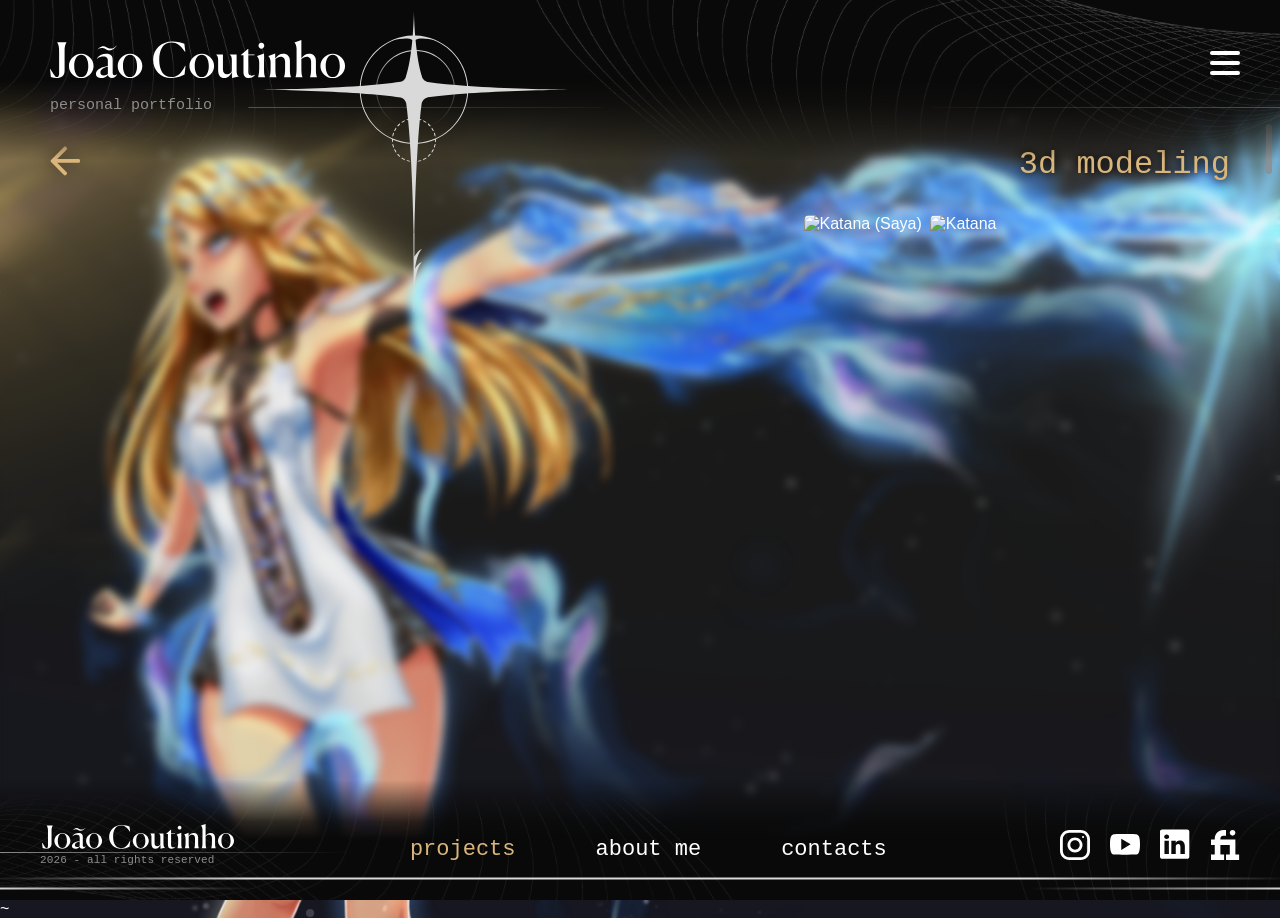
==== commit a4805bde: "3d modelling fully done, all content added. missing performance fix for mobile" ====
--- a/3d-modeling.html
+++ b/3d-modeling.html
@@ -11,10 +11,11 @@
   <link rel="stylesheet" href="css\header.css">
   <link rel="stylesheet" href="css\info_cards.css">
   <link rel="stylesheet" href="css\footer.css">
-  <link rel="stylesheet" href="css\illustrations.css">
   <link rel="stylesheet" href="css\index.css">
   <link rel="stylesheet" href="css\tablets.css">
   <link rel="stylesheet" href="css\mobile.css">
+  <link rel="stylesheet" href="css\zoom-window.css">
+  <link rel="stylesheet" href="css\3d-modeling.css">
 </head>
 <body>
   <div class="parallax-bg" aria-hidden="true">
@@ -223,11 +224,33 @@
       </div>
       
     </header>
+    <div class="zoom-window" role="dialog" aria-hidden="true">
+        
+        <div class="zoom-window-content">
+          <div class="zoom-window-image-wrapper">
+            <img class="zoom-window-image" src="" alt="" />
+          </div>
+          <div class="zoom-window-text">
+            <h1 class="zoom-window-title"></h1>
+            <h2 class="zoom-window-description"></h2>
+          </div>
+        </div>
+    </div>
     <div class="content-container" id="home-content">
-      <div class="frame-controller-about">
+      <div class="arrow-container">
+        <a href="index.html">
+          <svg class="arrow" width="41" height="41" viewBox="0 0 41 41" fill="none" xmlns="http://www.w3.org/2000/svg">
+        <path d="M19.0793 1.41421C19.8604 0.633164 21.1267 0.633165 21.9077 1.41421L22.7041 2.21058C23.4852 2.99163 23.4852 4.25796 22.7041 5.03901L9.81128 17.9318H38.9871C40.0916 17.9318 40.9871 18.8273 40.9871 19.9318V21.0552C40.9871 22.1598 40.0916 23.0552 38.9871 23.0552H9.81128L22.7041 35.9481C23.4852 36.7291 23.4852 37.9954 22.7041 38.7765L21.9077 39.5728C21.1267 40.3539 19.8604 40.3539 19.0793 39.5728L1.41421 21.9077C0.633163 21.1267 0.633163 19.8604 1.41422 19.0793L19.0793 1.41421Z" fill="#DAB67D"/>
+        </svg>
+        </a>
         
-
-
+        <h2 class="title-text">3d modeling</h2>
+      </div>
+      
+      <div class="illustrations-container">
+        <div class="gallery-row">
+          
+        </div>
 
       </div> 
       <footer class="footer-section">
@@ -322,6 +345,7 @@
   <script src="js/scroll-ui.js" defer></script>
   <script src="js/video-canvas.js" defer></script>
   <script src="js/particles.js" defer></script>
-  <script src="js/parallax.js" defer></script>
+  <script src="js/parallax.js" defer></script>~
+  <script src="js/image insert_3d_modeling.js" defer></script>
 </body>
 </html>
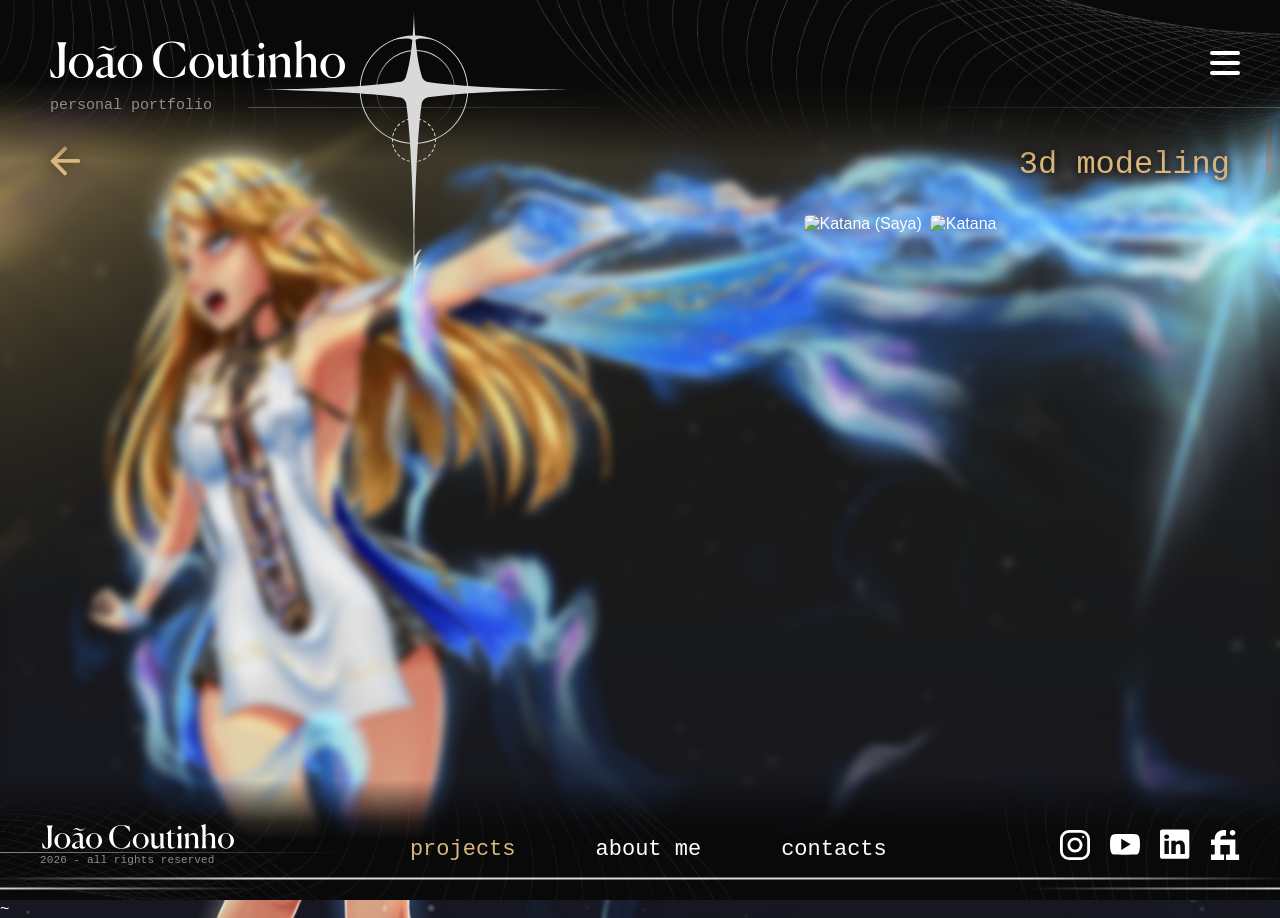
==== commit 231989ed: "performance fix" ====
--- a/3d-modeling.html
+++ b/3d-modeling.html
@@ -20,12 +20,12 @@
 <body>
   <div class="parallax-bg" aria-hidden="true">
     <!-- Desktop images -->
-    <img class="parallax-layer layer1 desktop" src="images/layer4.png" alt="" data-speed="22">
-    <img class="parallax-layer layer2 desktop" src="images/layer3.png" alt="" data-speed="16">
-    <img class="parallax-layer layer3 desktop" src="images/layer2.png" alt="" data-speed="10">
-    <img class="parallax-layer layer4 desktop" src="images/layer1.png" alt="" data-speed="30">
+    <img class="parallax-layer layer1 desktop" data-src="images/layer4.png" alt="" data-speed="22">
+    <img class="parallax-layer layer2 desktop" data-src="images/layer3.png" alt="" data-speed="16">
+    <img class="parallax-layer layer3 desktop" data-src="images/layer2.png" alt="" data-speed="10">
+    <img class="parallax-layer layer4 desktop" data-src="images/layer1.png" alt="" data-speed="30">
     
-    <!-- Mobile images (hidden initially) -->
+    <!-- Mobile images -->
     <img class="parallax-layer layer1 mobile" src="images/layer4_mobile.png" alt="" data-speed="22" style="display:none;">
     <img class="parallax-layer layer2 mobile" src="images/layer3_mobile.png" alt="" data-speed="16" style="display:none;">
     <img class="parallax-layer layer3 mobile" src="images/layer2_mobile.png" alt="" data-speed="10" style="display:none;">
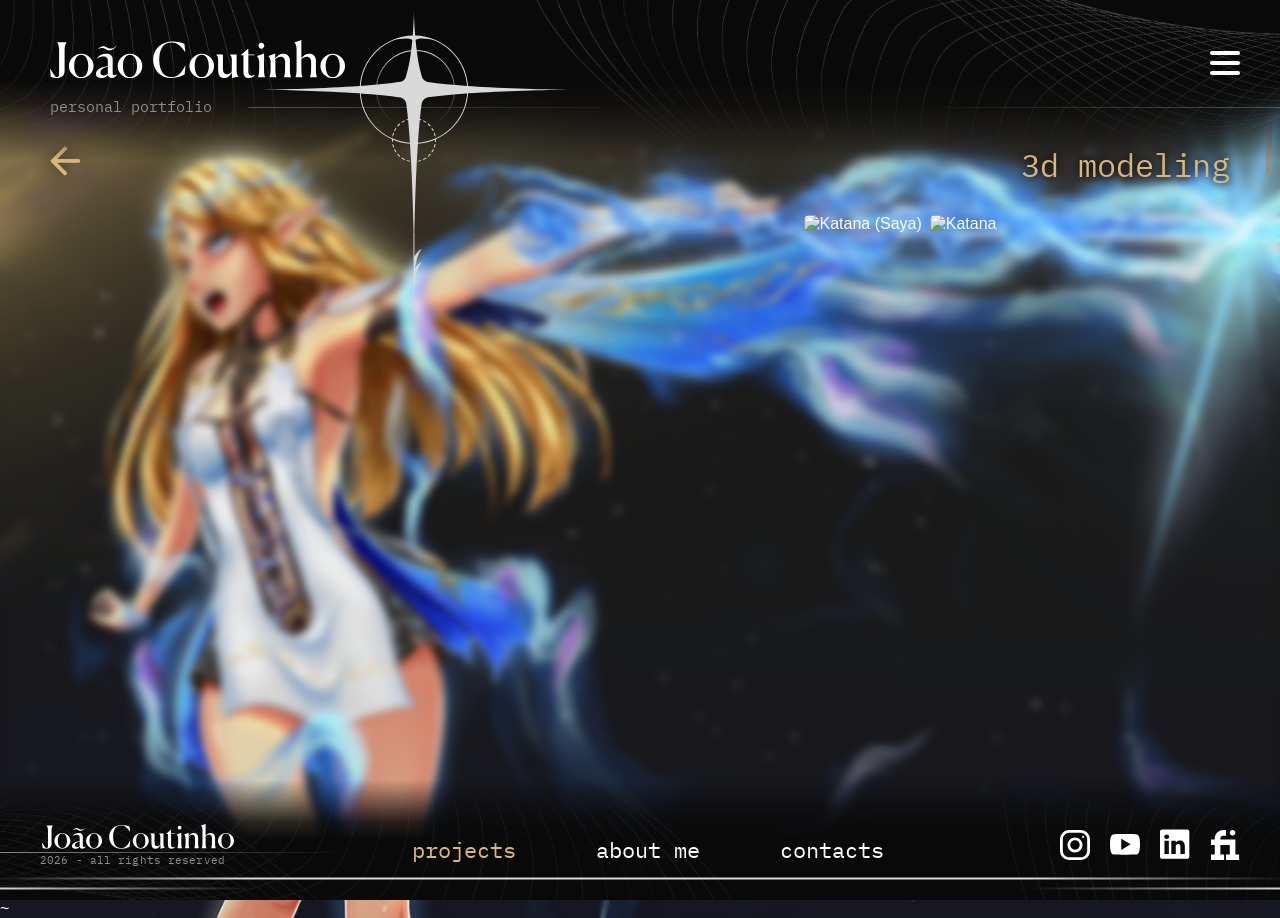
==== commit 6b5455ec: "added icons" ====
--- a/3d-modeling.html
+++ b/3d-modeling.html
@@ -5,7 +5,7 @@
   <meta name="viewport" content="width=device-width, initial-scale=1.0">
   <title>3d-Modeling | Portfolio</title>
   
- 
+  <link rel="icon" type="image/png" href="images\portfolio_logo_3dmodel.png">
   <link rel="stylesheet" href="css\parallax.css">
   <link rel="stylesheet" href="css\fonts.css">
   <link rel="stylesheet" href="css\header.css">
